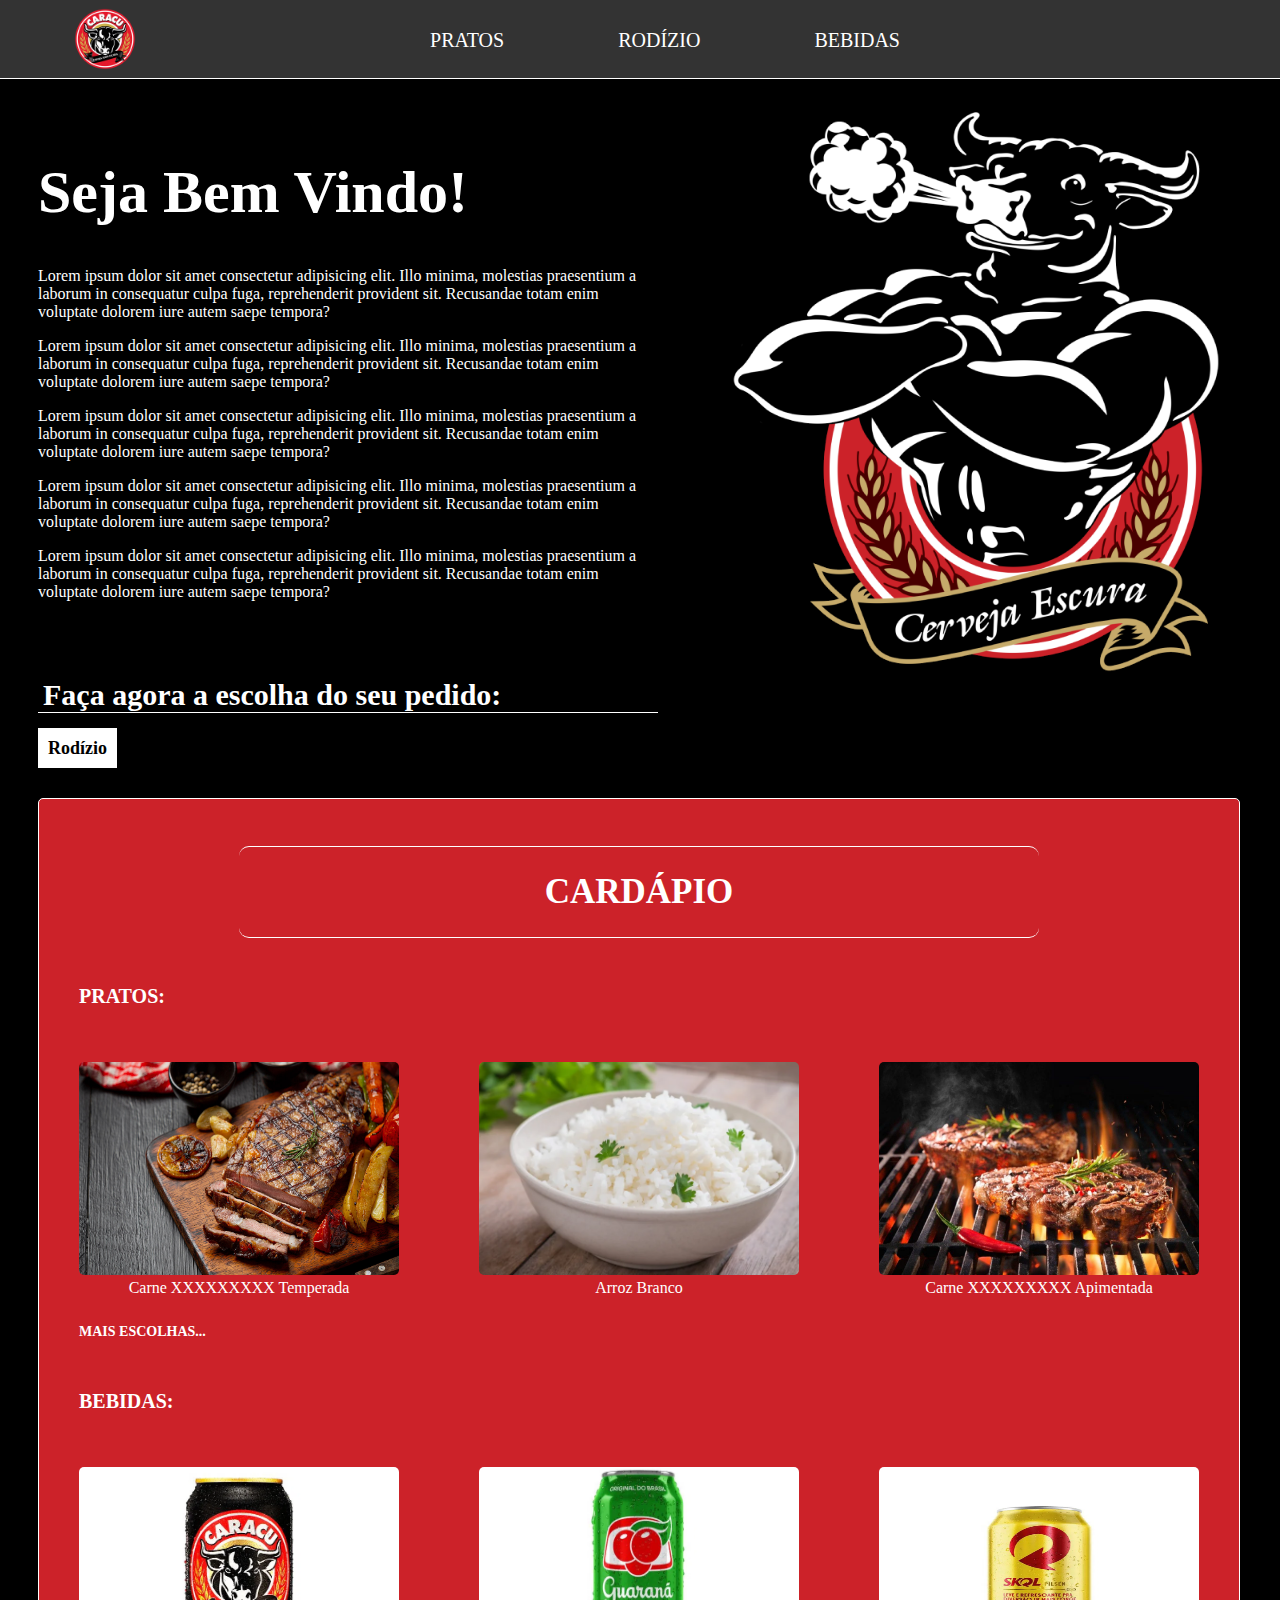
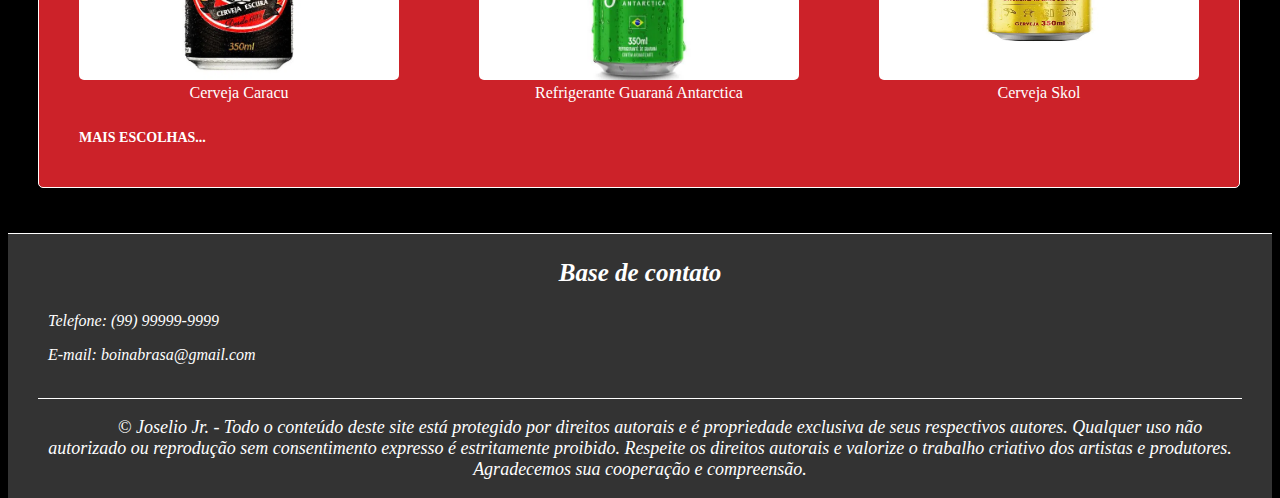
==== index.html @ 85c36548 "Add files via upload" ====
<!DOCTYPE html>
<html lang="pt-br">
<head>
    <meta charset="UTF-8">
    <meta http-equiv="X-UA-Compatible" content="IE=edge">
    <meta name="viewport" content="width=device-width, initial-scale=1.0">
    <title>Churrascaria Boi na Brasa</title>
    <link rel="stylesheet" type="text/css" href="CSS/style.css">
    <link rel="shortcut icon" href="IMAGENS/CARACU/logo_caracu_01.png" type="image/x-icon">
</head>
<body>
    <header id="menu">
        <figure>
            <a href="index.html"><img src="IMAGENS/CARACU/logo_caracu.png" alt="Logo Caracu"></a>
        </figure>
        <nav>
            <ul>
                <li><a href="pratos.html">Pratos</a></li>
                <li><a href="rodizio.html">Rodízio</a></li>
                <li><a href="bebidas.html">Bebidas</a></li>
            </ul>
        </nav>
    </header>

    <div id="atg">
        <article>
            <section>
                <h1>Seja Bem Vindo!</h1>

                <p>
                    Lorem ipsum dolor sit amet consectetur adipisicing elit. Illo minima, molestias praesentium a
                    laborum in
                    consequatur culpa fuga, reprehenderit provident sit. Recusandae totam enim voluptate dolorem iure
                    autem
                    saepe tempora?
                </p>
                <p>
                    Lorem ipsum dolor sit amet consectetur adipisicing elit. Illo minima, molestias praesentium a
                    laborum in
                    consequatur culpa fuga, reprehenderit provident sit. Recusandae totam enim voluptate dolorem iure
                    autem
                    saepe tempora?
                </p>
                <p>
                    Lorem ipsum dolor sit amet consectetur adipisicing elit. Illo minima, molestias praesentium a
                    laborum in
                    consequatur culpa fuga, reprehenderit provident sit. Recusandae totam enim voluptate dolorem iure
                    autem
                    saepe tempora?
                </p>
                <p>
                    Lorem ipsum dolor sit amet consectetur adipisicing elit. Illo minima, molestias praesentium a
                    laborum in
                    consequatur culpa fuga, reprehenderit provident sit. Recusandae totam enim voluptate dolorem iure
                    autem
                    saepe tempora?
                </p>
                <p>
                    Lorem ipsum dolor sit amet consectetur adipisicing elit. Illo minima, molestias praesentium a
                    laborum in
                    consequatur culpa fuga, reprehenderit provident sit. Recusandae totam enim voluptate dolorem iure
                    autem
                    saepe tempora?
                </p><br><br>

                <h2>Faça agora a escolha do seu pedido:</h2>

                <h4><a href="rodizio.html">Rodízio</a></h4><br>

                <div id="cardapio">
                    <h4>Cardápio</h4>

                    <h3>Pratos:</h3><br>

                    <div>
                        <div id="pratos">
                            <div>
                                <figure class="carnes">
                                    <a href="pratos.html">
                                        <img src="IMAGENS/CARNES/carne_01.png" alt="Carne Bovina">
                                        <figcaption>
                                            Carne XXXXXXXXX Temperada
                                        </figcaption>
                                    </a>
                                </figure>
                            </div>
                            <div>
                                <figure class="carnes">
                                    <a href="pratos.html">
                                        <img src="IMAGENS/ARROZ/arroz_branco.png" alt="Arroz Branco">
                                        <figcaption>
                                            Arroz Branco
                                        </figcaption>
                                    </a>
                                </figure>
                            </div>
                            <div>
                                <figure class="carnes">
                                    <a href="pratos.html">
                                        <img src="IMAGENS/CARNES/carne_03.png" alt="Carne Bovina">
                                        <figcaption>
                                            Carne XXXXXXXXX Apimentada
                                        </figcaption>
                                    </a>
                                </figure>
                            </div>
                        </div>
                    </div>

                    <h2><a href="pratos.html">Mais escolhas...</a></h2><br>

                    <h3>Bebidas:</h3><br>

                    <div>
                        <div id="pratos">
                            <div>
                                <figure class="carnes">
                                    <a href="bebidas.html">
                                        <img src="IMAGENS/BEBIDAS/caracu.png" alt="Cerveja Caracu">
                                        <figcaption>
                                            Cerveja Caracu
                                        </figcaption>
                                    </a>
                                </figure>
                            </div>
                            <div>
                                <figure class="carnes">
                                    <a href="bebidas.html">
                                        <img src="IMAGENS/BEBIDAS/gca.png" alt="Refrigerante Guaraná">
                                        <figcaption>
                                            Refrigerante Guaraná Antarctica
                                        </figcaption>
                                    </a>
                                </figure>
                            </div>
                            <div>
                                <figure class="carnes">
                                    <a href="bebidas.html">
                                        <img src="IMAGENS/BEBIDAS/skol.png" alt="Cerveja Skol">
                                        <figcaption>
                                            Cerveja Skol
                                        </figcaption>
                                    </a>
                                </figure>
                            </div>
                        </div>
                    </div>

                    <h2><a href="bebidas.html">Mais escolhas...</a></h2>
                </div>
            </section>
        </article>
        <aside>
            <figure>
                <img id="touro" src="IMAGENS/CARACU/touro_caracu.png" alt="Touro da Cerveja Caracu">
            </figure>
        </aside>
    </div>

    <footer id="rodape">
        <address>
            <div>
                <h3>Base de contato</h3>

                <p>
                    Telefone: (99) 99999-9999
                </p>

                <p>
                    E-mail: boinabrasa@gmail.com
                </p>
            </div><br>

            <div id="ass">
                <p>
                    &copy; Joselio Jr. - Todo o conteúdo deste site está protegido por direitos autorais e é propriedade exclusiva de seus respectivos autores. 
                    Qualquer uso não autorizado ou reprodução sem consentimento expresso é estritamente proibido. Respeite os direitos autorais e valorize o trabalho 
                    criativo dos artistas e produtores. Agradecemos sua cooperação e compreensão.
                </p>
            </div>
        </address>
    </footer>
</body>
</html>
---- CSS/style.css ----
@charset "UTF-8";

body{
    padding-top: 80px;
    background-color: #000;
}

#menu{
    top: 0;
	left: 0;
	width: 100%;
	height: 78px;
	display: inline-flex;
	background-color: #333;
    position: absolute;
    border-bottom: 1px solid #fff;
    display: inline-flex;
}

#menu figure{
    margin-left: 70px;
    margin-top: 4px;
}

#menu img{
    width: 70px;
}

#menu nav{
    margin-left: auto;
    margin-right: auto;
}

#menu ul{
    list-style-type: none;
    margin-left: -100px;
}

#menu li{
    display: inline-flex;
    font-size: 20px;
    text-transform: uppercase;
    margin-top: 3px;
    margin-right: 70px;
}

#menu nav > ul > li > a{
    text-decoration: none;
    color: #fff;
    padding: 10px 20px;
    border-radius: 7px;
}

#menu nav > ul > li > a:hover{
    background-color: #fff;
    color: #333;
    display: flex;
    transition: .1s;
}

#menu_boi{
    top: 0;
	left: 0;
	width: 100%;
	height: 78px;
	display: inline-flex;
	background-color: #333;
    position: absolute;
    border-bottom: 1px solid #fff;
    display: inline-flex;
}

#logo{
    margin-left: 70px;
    margin-top: 4px;
}

#logo img{
    width: 70px;
    height: auto;
}

#logo_boi{
    margin-left: auto;
    margin-right: auto;
}

#logo_boi img{
    width: 300px;
    height: 50px;
    margin-left: -220px;
}

#atg{
    display: flex;
    margin-bottom: 280px;
}

#atg article > section{
    padding: 30px;
    width: 620px;
}

#atg article > section > h1{
    font-size: 60px;
    color: #fff;
}

#atg article > section > h2{
    font-size: 30px;
    color: #fff;
    border-bottom: 1px solid #fff;
    text-indent: 5px;
}

#atg article > section > h4 > a{
    font-size: 18px;
    color: #000;
    background-color: #fff;
    padding: 10px;
    text-decoration: none;
}

#atg article > section > h4:hover > a{
    color: #fff;
    background-color: #000;
    border: 1px solid #fff;
    transition: .1s;
}

#atg article > section > p{
    color: #fff;
}

aside{
    display: contents;
    width: 40%;
    position: absolute;
    top: 80px;
}

#atg article > section > div > h2{
    font-size: 14px;
    text-indent: 40px;
    text-transform: uppercase;
}

#atg article > section > div > h2 > a{
    color: #fff;
    text-decoration: none;
}

#atg article > section > div > h3{
    font-size: 20px;
    color: #fff;
    text-indent: 40px;
    text-transform: uppercase;
}

#atg article > section > div > h4{
    font-size: 35px;
    color: #fff;
    text-align: center;
    padding: 25px;
    border-top: 1px solid #fff;
    border-bottom: 1px solid #fff;
    margin-left: 200px;
    margin-right: 200px;
    border-radius: 10px;
    text-transform: uppercase;
}

#cardapio{
    padding-top: 0.3px;
    padding-bottom: 30px;
    width: 1200px;
    background-color: #CC2229;
    border-radius: 5px;
    border: 1px solid #fff;
}

#pratos{
    display: flex;
}

.carnes a{
    text-decoration: none;
}

.carnes a > img{
    width: 320px;
    height: 213px;
    border-radius: 5px;
}

.carnes a > figcaption{
    font-size: 16px;
    color: #fff;
    text-decoration: none;
    text-align: center;
}

#touro{
    width: 500px;
}

#touro_sec{
    width: 220px;
    height: 500px;
    margin-left: -30px;
    position: fixed;
}

#page_sec{
    display: flex;
}

#page_sec footer{
    text-align: center;
    border-top: 1px solid #fff;
    margin-left: 30px;
    margin-right: 30px;
}

#card_sec{
    margin-top: 80px;
    margin-left: 170px;
    color: #fff;
    background-color: #CC2229;
    border: 1px solid #fff;
    width: 810px;
}

#card_sec h3{
    font-size: 16px;
    color: #fff;
    text-indent: 40px;
    text-transform: uppercase;
}

#card_sec h4{
    font-size: 23px;
    color: #fff;
    text-align: center;
    padding: 25px;
    border-top: 1px solid #fff;
    border-bottom: 1px solid #fff;
    margin-left: 200px;
    margin-right: 200px;
    border-radius: 10px;
    text-transform: uppercase;
}

#nav_sec{
    border-left: 1px solid #fff;
    top: 140px;
    right: 0;
    width: 160px;
    height: 440px;
    position: fixed;
}

#nav_sec p{
    text-align: center;
    color: #fff;
    font-size: 20px;
    padding: 20px;
    border-bottom: 1px solid #fff;
    margin-left: 12px;
    margin-right: 20px;
}

#nav_sec ul{
    list-style-type: none;
    margin-left: -20px;
}

#nav_sec li{
    display: flex;
    font-size: 20px;
    text-transform: uppercase;
    margin-bottom: 30px;
}

#nav_sec ul > li > a{
    text-decoration: none;
    color: #fff;
    padding: 10px 20px;
    border-radius: 7px;
}

#nav_sec ul > li > a:hover{
    background-color: #fff;
    color: #333;
    display: flex;
    transition: .1s;
}

.carnes_sec a{
    text-decoration: none;
}

.carnes_sec a > img{
    width: 190px;
    height: 126px;
    border-radius: 5px;
}

.carnes_sec a > figcaption{
    font-size: 16px;
    color: #fff;
    text-decoration: none;
    text-align: center;
}

#tab{
    border: 1px solid #fff;
    padding: 5px;
    margin: 5px;
}

#tab table{
    text-align: center;
}

#tab caption{
    padding: 10px;
    font-size: 30px;
}

#tab span{
    font-size: 20px;
    display: block;
    float: left;
    margin-top: 50px;
}

#tab td{
    border: 1px solid #fff;
    padding: 5px;
}

.preco{
    background-color: #ffe838;
    color: #000;
}

#rodape{
    position: relative;
    bottom: 0;
	left: 0;
}

#rodape address{
    bottom: 0;
	left: 0;
	width: 100%;
	background-color: #333;
    position: absolute;
    border-top: 1px solid #fff;
}

#rodape address > div > h3{
    font-size: 25px;
    color: #fff;
    text-align: center;
}

#rodape address > div > p{
    color: #fff;
    text-indent: 40px;
}

#rodape_sec{
    position: relative;
    bottom: 0;
	left: 0;
    margin-top: 300px;
}

#rodape_sec address{
    bottom: 0;
	left: 0;
	width: 100%;
	background-color: #333;
    position: absolute;
    border-top: 1px solid #fff;
}

#rodape_sec address > div > h3{
    font-size: 25px;
    color: #fff;
    text-align: center;
}

#rodape_sec address > div > p{
    color: #fff;
    text-indent: 40px;
}

#ass{
    border-top: 1px solid #fff;
    margin-left: 30px;
    margin-right: 30px;
}

#ass p{
    text-align: center;
    font-size: 18px;
    color: #fff;
}
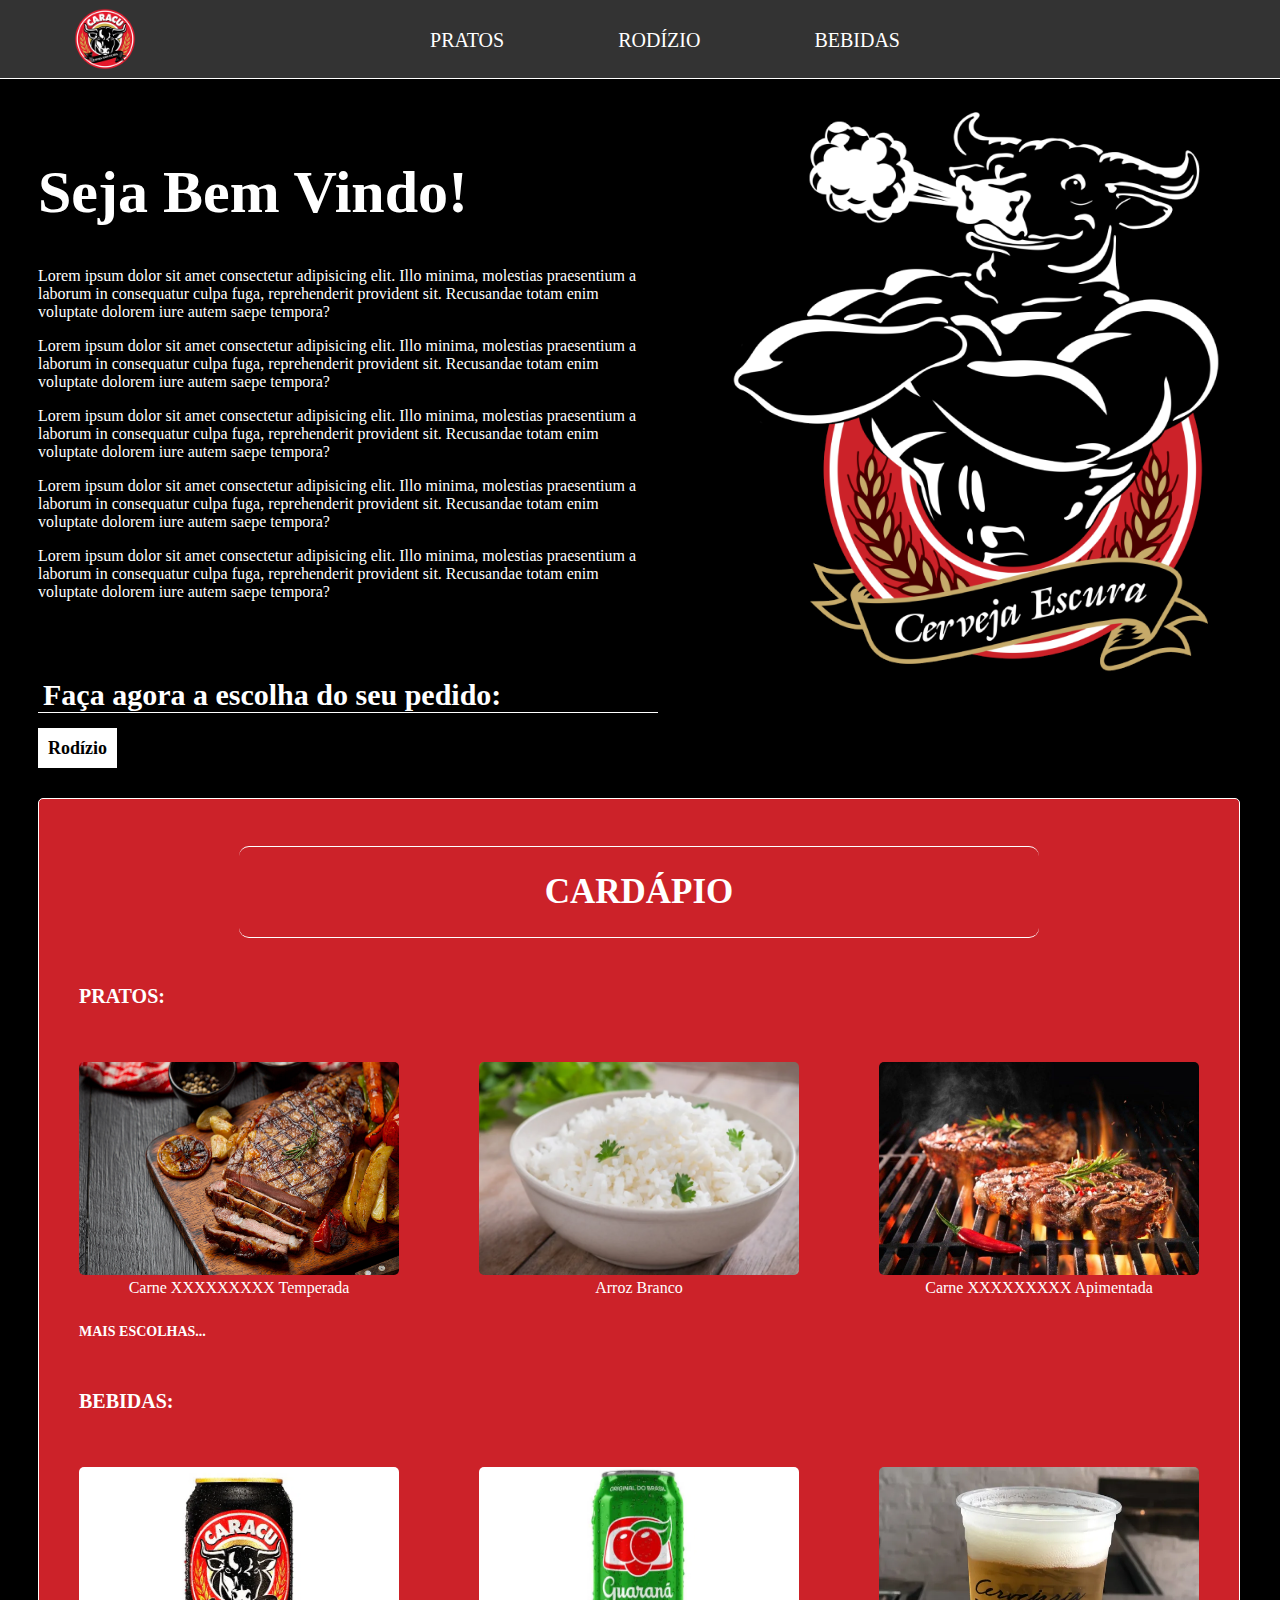
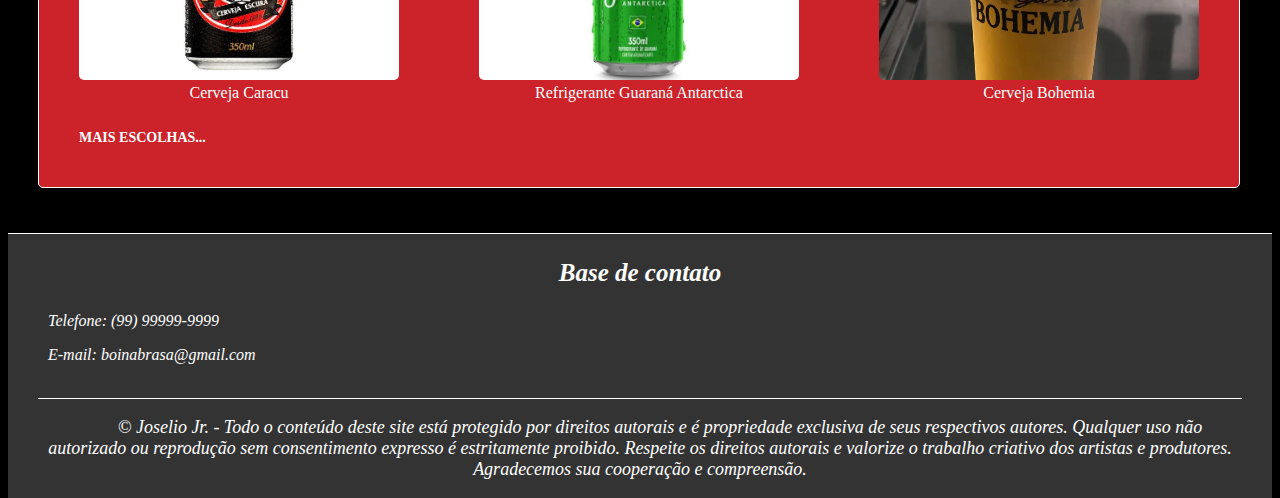
==== commit 083d1a9e: "Add files via upload" ====
--- a/index.html
+++ b/index.html
@@ -136,9 +136,9 @@
                             <div>
                                 <figure class="carnes">
                                     <a href="bebidas.html">
-                                        <img src="IMAGENS/BEBIDAS/skol.png" alt="Cerveja Skol">
+                                        <img src="IMAGENS/BEBIDAS/bohemia_02.png" alt="Cerveja Skol">
                                         <figcaption>
-                                            Cerveja Skol
+                                            Cerveja Bohemia
                                         </figcaption>
                                     </a>
                                 </figure>
--- a/CSS/style.css
+++ b/CSS/style.css
@@ -121,7 +121,7 @@
     text-decoration: none;
 }
 
-#atg article > section > h4:hover > a{
+#atg article > section > h4 > a:hover{
     color: #fff;
     background-color: #000;
     border: 1px solid #fff;
@@ -211,6 +211,13 @@
     position: fixed;
 }
 
+#touro_sec2{
+    width: 220px;
+    height: 500px;
+    margin-left: -30px;
+    position: absolute;
+}
+
 #page_sec{
     display: flex;
 }
@@ -296,6 +303,51 @@
     transition: .1s;
 }
 
+#nav_sec2{
+    border-left: 1px solid #fff;
+    top: 140px;
+    right: 0;
+    width: 160px;
+    height: 440px;
+    position: absolute;
+}
+
+#nav_sec2 p{
+    text-align: center;
+    color: #fff;
+    font-size: 20px;
+    padding: 20px;
+    border-bottom: 1px solid #fff;
+    margin-left: 12px;
+    margin-right: 20px;
+}
+
+#nav_sec2 ul{
+    list-style-type: none;
+    margin-left: -20px;
+}
+
+#nav_sec2 li{
+    display: flex;
+    font-size: 20px;
+    text-transform: uppercase;
+    margin-bottom: 30px;
+}
+
+#nav_sec2 ul > li > a{
+    text-decoration: none;
+    color: #fff;
+    padding: 10px 20px;
+    border-radius: 7px;
+}
+
+#nav_sec2 ul > li > a:hover{
+    background-color: #fff;
+    color: #333;
+    display: flex;
+    transition: .1s;
+}
+
 .carnes_sec a{
     text-decoration: none;
 }
@@ -313,6 +365,40 @@
     text-align: center;
 }
 
+.refri a{
+    text-decoration: none;
+}
+
+.refri a > img{
+    width: 190px;
+    height: 156px;
+    border-radius: 5px;
+}
+
+.refri a > figcaption{
+    font-size: 16px;
+    color: #fff;
+    text-decoration: none;
+    text-align: center;
+}
+
+.vinhos a{
+    text-decoration: none;
+}
+
+.vinhos a > img{
+    width: 190px;
+    height: 180px;
+    border-radius: 5px;
+}
+
+.vinhos a > figcaption{
+    font-size: 16px;
+    color: #fff;
+    text-decoration: none;
+    text-align: center;
+}
+
 #tab{
     border: 1px solid #fff;
     padding: 5px;
@@ -340,9 +426,36 @@
     padding: 5px;
 }
 
+.produto{
+    background-color: #C6AA6A;;
+    color: #000;
+}
+
 .preco{
-    background-color: #ffe838;
+    background-color: #fefefe;
     color: #000;
+}
+
+#rodizio{
+    color: #fff;
+    width: 800px;
+    margin-left: auto;
+    margin-right: auto;
+}
+
+#rodizio header{
+    text-align: center;
+    font-size: 30px;
+}
+
+#rodizio h2{
+    font-size: 18px;
+    text-indent: 30px;
+}
+
+#rodizio h3{
+    font-size: 15px;
+    text-indent: 40px;
 }
 
 #rodape{
